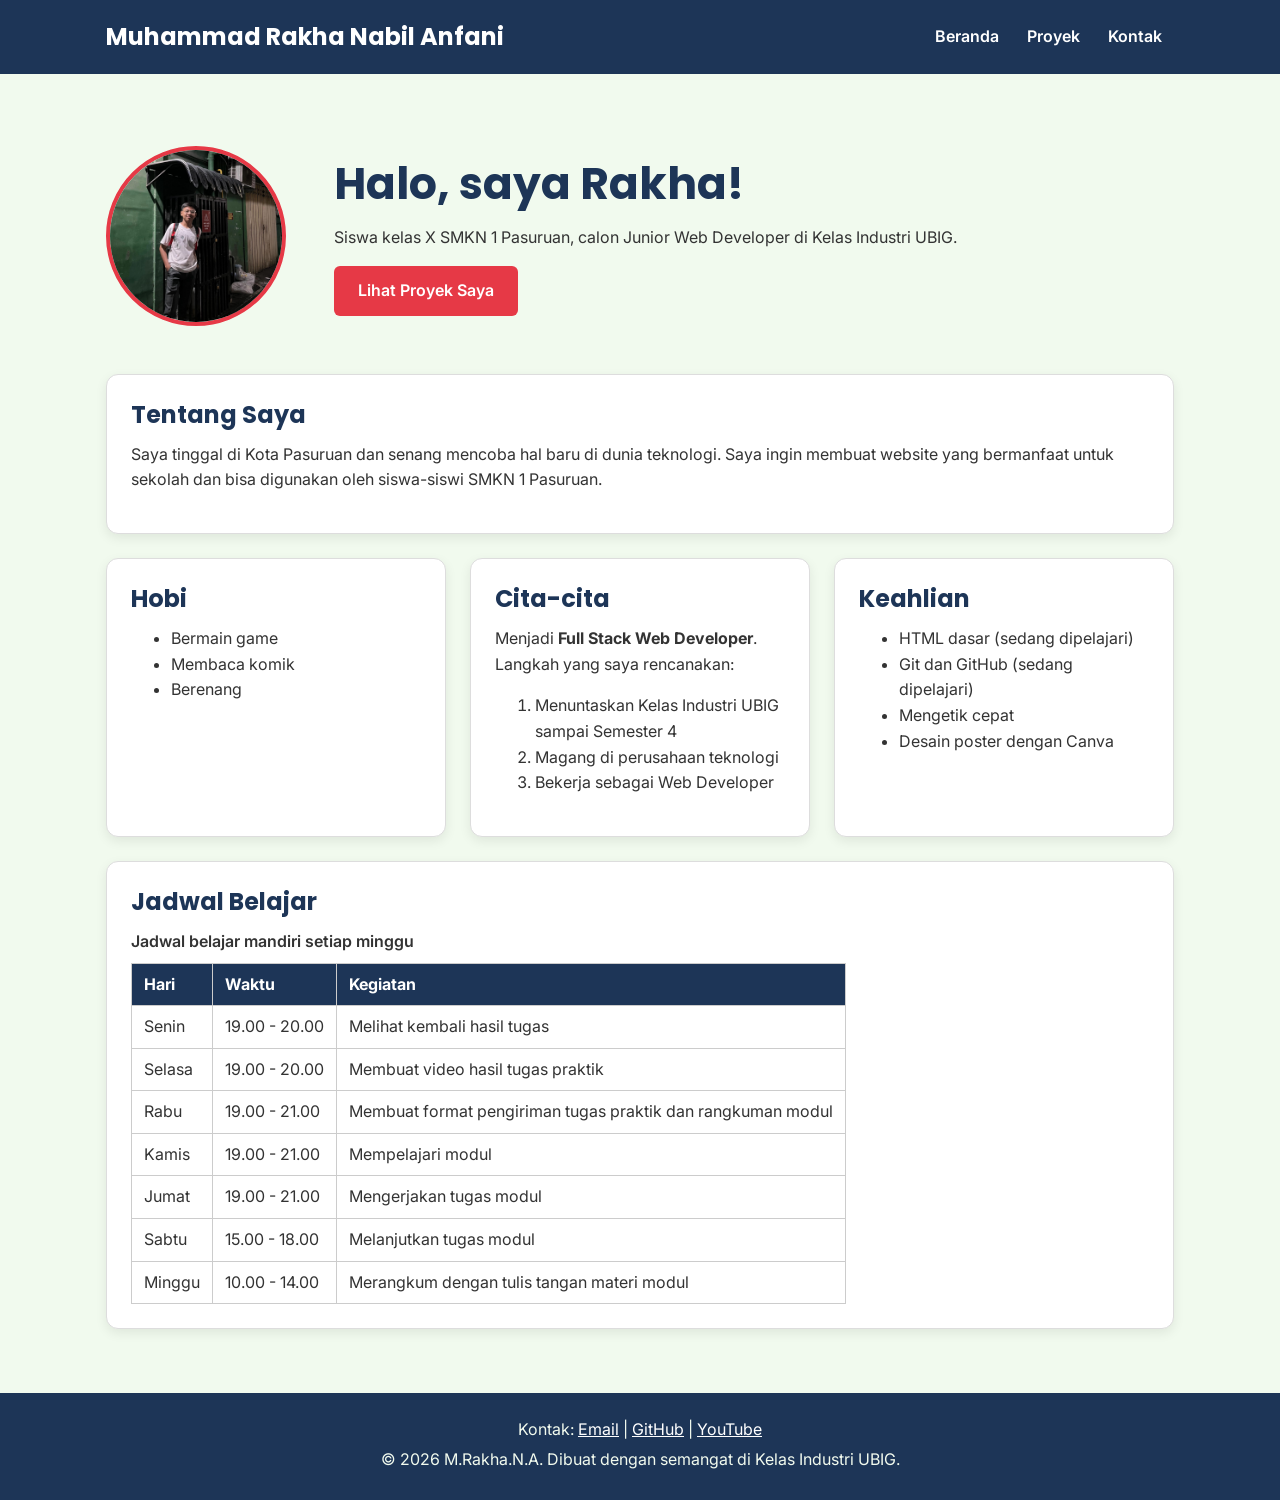
==== index.html @ 08dc4318 "fix: tentang saya" ====
<!DOCTYPE html>
<html lang="id">
<head>
  <meta charset="UTF-8">
  <meta name="viewport" content="width=device-width, initial-scale=1.0">
  <title>Muhammad Rakha Nabil Anfani | Beranda</title>
  <link rel="preconnect" href="https://fonts.googleapis.com">
  <link rel="preconnect" href="https://fonts.gstatic.com" crossorigin>
  <link href="https://fonts.googleapis.com/css2?family=Inter:wght@400;600&family=Poppins:wght@600;700&display=swap" rel="stylesheet">
  <link rel="stylesheet" href="css/style.css">
</head>
<body>
  <header>
    <div class="container navbar">
      <h1>Muhammad Rakha Nabil Anfani</h1>
      <nav class="menu-laptop">
        <ul>
          <li><a href="index.html">Beranda</a></li>
          <li><a href="proyek.html">Proyek</a></li>
          <li><a href="kontak.html">Kontak</a></li>
        </ul>
      </nav>
      <!-- Tantangan: menu ponsel yang bisa dibuka-tutup -->
      <details class="menu-ponsel">
        <summary>Menu</summary>
        <nav>
          <ul>
            <li><a href="index.html">Beranda</a></li>
            <li><a href="proyek.html">Proyek</a></li>
            <li><a href="kontak.html">Kontak</a></li>
          </ul>
        </nav>
      </details>
    </div>
  </header>

  <main>
    <div class="container">
      <section class="hero">
        <img src="img/RkhMlgKtk.png" alt="Foto profil M.Rakha Nabil A." width="180">
        <div>
          <h2>Halo, saya Rakha!</h2>
          <p>Siswa kelas X SMKN 1 Pasuruan, calon Junior Web Developer di Kelas Industri UBIG.</p>
          <a href="proyek.html" class="tombol">Lihat Proyek Saya</a>
        </div>
      </section>

      <section class="kartu">
        <h2>Tentang Saya</h2>
        <p>Saya tinggal di Kota Pasuruan dan senang mencoba hal baru di dunia teknologi. Saya ingin membuat website yang bermanfaat untuk sekolah dan bisa digunakan oleh siswa-siswi SMKN 1 Pasuruan.</p>
      </section>

      <div class="daftar-kartu">
        <section class="kartu">
          <h2>Hobi</h2>
          <ul>
            <li>Bermain game</li>
            <li>Membaca komik</li>
            <li>Berenang</li>
          </ul>
        </section>

        <section class="kartu">
          <h2>Cita-cita</h2>
          <p>Menjadi <strong>Full Stack Web Developer</strong>. Langkah yang saya rencanakan:</p>
          <ol>
            <li>Menuntaskan Kelas Industri UBIG sampai Semester 4</li>
            <li>Magang di perusahaan teknologi</li>
            <li>Bekerja sebagai Web Developer</li>
          </ol>
        </section>

        <section class="kartu">
          <h2>Keahlian</h2>
          <ul>
            <li>HTML dasar (sedang dipelajari)</li>
            <li>Git dan GitHub (sedang dipelajari)</li>
            <li>Mengetik cepat</li>
            <li>Desain poster dengan Canva</li>
          </ul>
        </section>
      </div>

      <section class="kartu">
        <h2>Jadwal Belajar</h2>
        <table>
          <caption>Jadwal belajar mandiri setiap minggu</caption>
          <thead>
            <tr>
              <th>Hari</th>
              <th>Waktu</th>
              <th>Kegiatan</th>
            </tr>
          </thead>
          <tbody>
             <tr>
              <td>Senin</td>
              <td>19.00 - 20.00</td>
              <td>Melihat kembali hasil tugas</td>
            </tr>
            <tr>
              <td>Selasa</td>
              <td>19.00 - 20.00</td>
              <td>Membuat video hasil tugas praktik</td>
            </tr>
            <tr>
              <td>Rabu</td>
              <td>19.00 - 21.00</td>
              <td>Membuat format pengiriman tugas praktik dan rangkuman modul</td>
            </tr>
            <tr>
              <td>Kamis</td>
              <td>19.00 - 21.00</td>
              <td>Mempelajari modul</td>
            </tr>
            <tr>
              <td>Jumat</td>
              <td>19.00 - 21.00</td>
              <td>Mengerjakan tugas modul</td>
            </tr>
            <tr>
              <td>Sabtu</td>
              <td>15.00 - 18.00</td>
              <td>Melanjutkan tugas modul</td>
            </tr>
            <tr>
              <td>Minggu</td>
              <td>10.00 - 14.00</td>
              <td>Merangkum dengan tulis tangan materi modul </td>
            </tr>
          </tbody>
        </table>
      </section>
    </div>
  </main>

  <footer>
    <p>Kontak: <a href="mailto:M.Rakha.Nabil.A@gmail.com">Email</a> |
      <a href="https://github.com/Rakhaa01" target="_blank">GitHub</a> |
      <a href="https://www.youtube.com/@M.Rakha0" target="_blank">YouTube</a></p>
    <p>&copy; 2026 M.Rakha.N.A. Dibuat dengan semangat di Kelas Industri UBIG.</p>
  </footer>
</body>
</html>
---- css/style.css ----
/* Gaya portofolio Andi Pratama
   Palet: #1D3557 (utama), #E63946 (aksen), #F1FAEE (latar)
   Huruf: Poppins (judul), Inter (isi)
   Tata letak: mobile first, titik ubah 768px (tablet) dan 1024px (laptop) */

/* 1. Reset */
* {
  box-sizing: border-box;
  margin: 0;
}

img {
  max-width: 100%;
  height: auto;
}

/* 2. Dasar halaman: warna dan huruf */
body {
  font-family: "Inter", Arial, sans-serif;
  font-size: 1rem;
  line-height: 1.6;
  color: #333333;
  background-color: #F1FAEE;
}

h1, h2, h3 {
  font-family: "Poppins", Arial, sans-serif;
  color: #1D3557;
  line-height: 1.3;
}

h2 {
  margin-bottom: 0.75rem;
}

p, ul, ol {
  margin-bottom: 1rem;
}

a {
  color: #E63946;
}

/* 3. Wadah, header, dan menu */
.container {
  max-width: 1100px;
  margin: 0 auto;
  padding: 0 1rem;
}

header {
  background-color: #1D3557;
  color: #FFFFFF;
  padding: 1rem 0;
}

header h1 {
  color: #FFFFFF;
  font-size: 1.5rem;
}

.navbar {
  display: flex;
  flex-wrap: wrap;
  justify-content: space-between;
  align-items: center;
  gap: 0.5rem;
}

nav ul {
  display: flex;
  gap: 0.25rem;
  padding: 0;
  margin: 0;
  list-style: none;
}

nav a {
  display: inline-block;
  padding: 0.5rem 0.75rem;
  border-radius: 6px;
  color: #FFFFFF;
  font-weight: 600;
  text-decoration: none;
}

/* Tantangan: menu ponsel buka-tutup dengan details */
.menu-laptop {
  display: none;
}

.menu-ponsel summary {
  padding: 0.5rem 0.75rem;
  border: 1px solid #FFFFFF;
  border-radius: 6px;
  font-weight: 600;
  cursor: pointer;
}

.menu-ponsel ul {
  flex-direction: column;
  margin-top: 0.5rem;
}

/* 4. Isi utama, hero, dan kartu */
main {
  padding: 1.5rem 0;
}

.hero {
  display: flex;
  flex-direction: column;
  align-items: center;
  gap: 1.5rem;
  padding: 1rem 0 2rem;
  text-align: center;
}

.hero img {
  border: 4px solid #E63946;
  border-radius: 50%;
}

.hero h2 {
  font-size: 2rem;
}

.tombol {
  display: inline-block;
  padding: 0.75rem 1.5rem;
  border-radius: 6px;
  background-color: #E63946;
  color: #FFFFFF;
  font-weight: 600;
  text-decoration: none;
}

.kartu {
  background-color: #FFFFFF;
  padding: 1rem;
  margin-bottom: 1.5rem;
  border: 1px solid #DDDDDD;
  border-radius: 12px;
  box-shadow: 0 4px 12px rgba(0, 0, 0, 0.08);
}

.daftar-kartu {
  display: flex;
  flex-wrap: wrap;
  gap: 1.5rem;
  margin-bottom: 1.5rem;
}

.daftar-kartu .kartu {
  flex: 1 1 280px;
  margin-bottom: 0;
}

article img {
  border-radius: 8px;
  border: 1px solid #DDDDDD;
}

/* 5. Tabel */
table {
  border-collapse: collapse;
}

caption {
  font-weight: 600;
  text-align: left;
  margin-bottom: 0.5rem;
}

th, td {
  border: 1px solid #CCCCCC;
  padding: 0.5rem 0.75rem;
  text-align: left;
}

th {
  background-color: #1D3557;
  color: #FFFFFF;
}

/* 6. Form */
label {
  font-weight: 600;
}

input, select, textarea {
  width: 100%;
  max-width: 22rem;
  padding: 0.6rem;
  margin-top: 0.25rem;
  border: 1px solid #CCCCCC;
  border-radius: 6px;
  font-family: inherit;
  font-size: 1rem;
}

button {
  padding: 0.75rem 1.5rem;
  border: none;
  border-radius: 6px;
  background-color: #E63946;
  color: #FFFFFF;
  font-family: inherit;
  font-size: 1rem;
  font-weight: 600;
  cursor: pointer;
}

/* 7. Footer */
footer {
  background-color: #1D3557;
  color: #F1FAEE;
  text-align: center;
  padding: 1.5rem;
}

footer p {
  margin-bottom: 0.25rem;
}

footer a {
  color: #FFFFFF;
}

/* 8. Tablet: lebar layar 768px ke atas */
@media (min-width: 768px) {
  .menu-laptop {
    display: block;
  }

  .menu-ponsel {
    display: none;
  }

  .hero {
    flex-direction: row;
    padding: 2rem 0 3rem;
    text-align: left;
  }

  .kartu {
    padding: 1.5rem;
  }
}

/* 9. Laptop: lebar layar 1024px ke atas */
@media (min-width: 1024px) {
  main {
    padding: 2.5rem 0;
  }

  .hero {
    gap: 3rem;
  }

  .hero h2 {
    font-size: 2.75rem;
  }
}
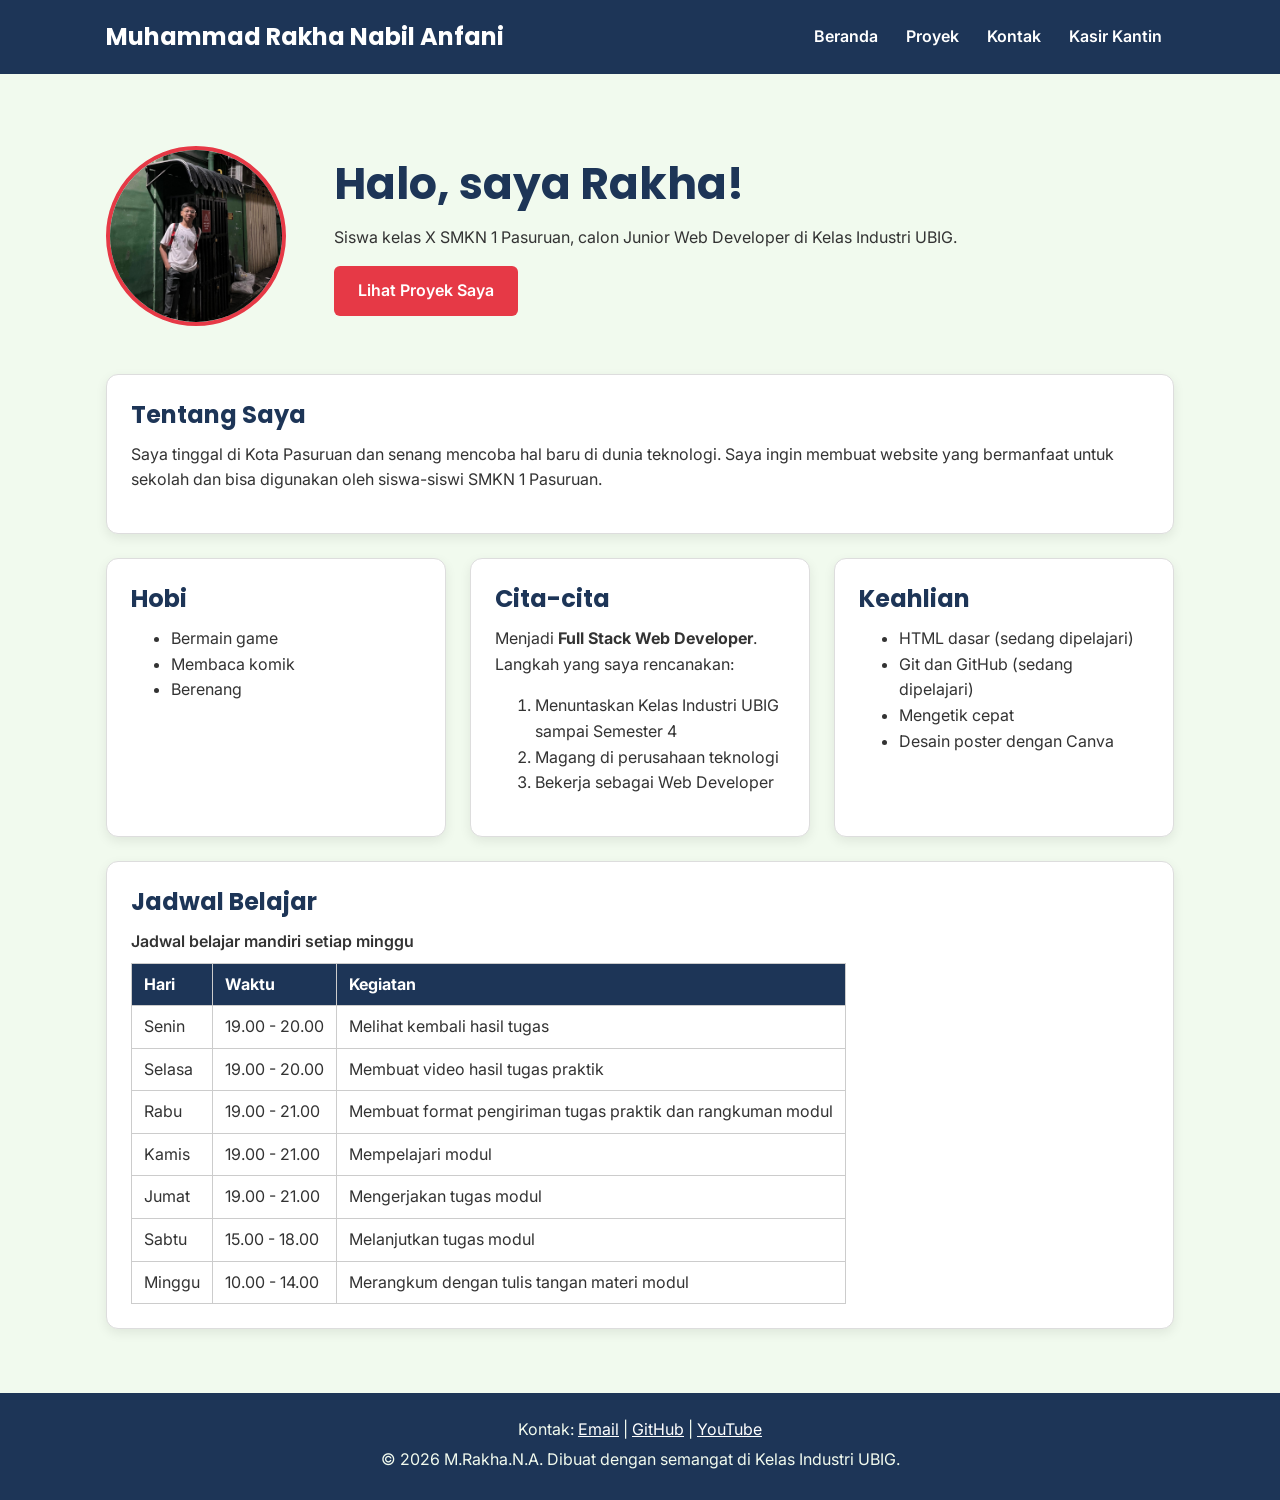
==== commit 204d2205: "feat: link ke Kasir Kantin" ====
--- a/index.html
+++ b/index.html
@@ -4,10 +4,13 @@
   <meta charset="UTF-8">
   <meta name="viewport" content="width=device-width, initial-scale=1.0">
   <title>Muhammad Rakha Nabil Anfani | Beranda</title>
+  <link rel="icon" href="img/RkhMlgKtk.png">
   <link rel="preconnect" href="https://fonts.googleapis.com">
   <link rel="preconnect" href="https://fonts.gstatic.com" crossorigin>
   <link href="https://fonts.googleapis.com/css2?family=Inter:wght@400;600&family=Poppins:wght@600;700&display=swap" rel="stylesheet">
   <link rel="stylesheet" href="css/style.css">
+  <script src="js/latihan.js" defer></script>
+  <script src="js/logika.js" defer></script>
 </head>
 <body>
   <header>
@@ -18,6 +21,7 @@
           <li><a href="index.html">Beranda</a></li>
           <li><a href="proyek.html">Proyek</a></li>
           <li><a href="kontak.html">Kontak</a></li>
+          <li><a href="kasirKantinSMKN1Pasuruan.html">Kasir Kantin</a></li>
         </ul>
       </nav>
       <!-- Tantangan: menu ponsel yang bisa dibuka-tutup -->
@@ -28,6 +32,7 @@
             <li><a href="index.html">Beranda</a></li>
             <li><a href="proyek.html">Proyek</a></li>
             <li><a href="kontak.html">Kontak</a></li>
+            <li><a href="kasirKantinSMKN1Pasuruan.html">Kasir Kantin</a></li>
           </ul>
         </nav>
       </details>
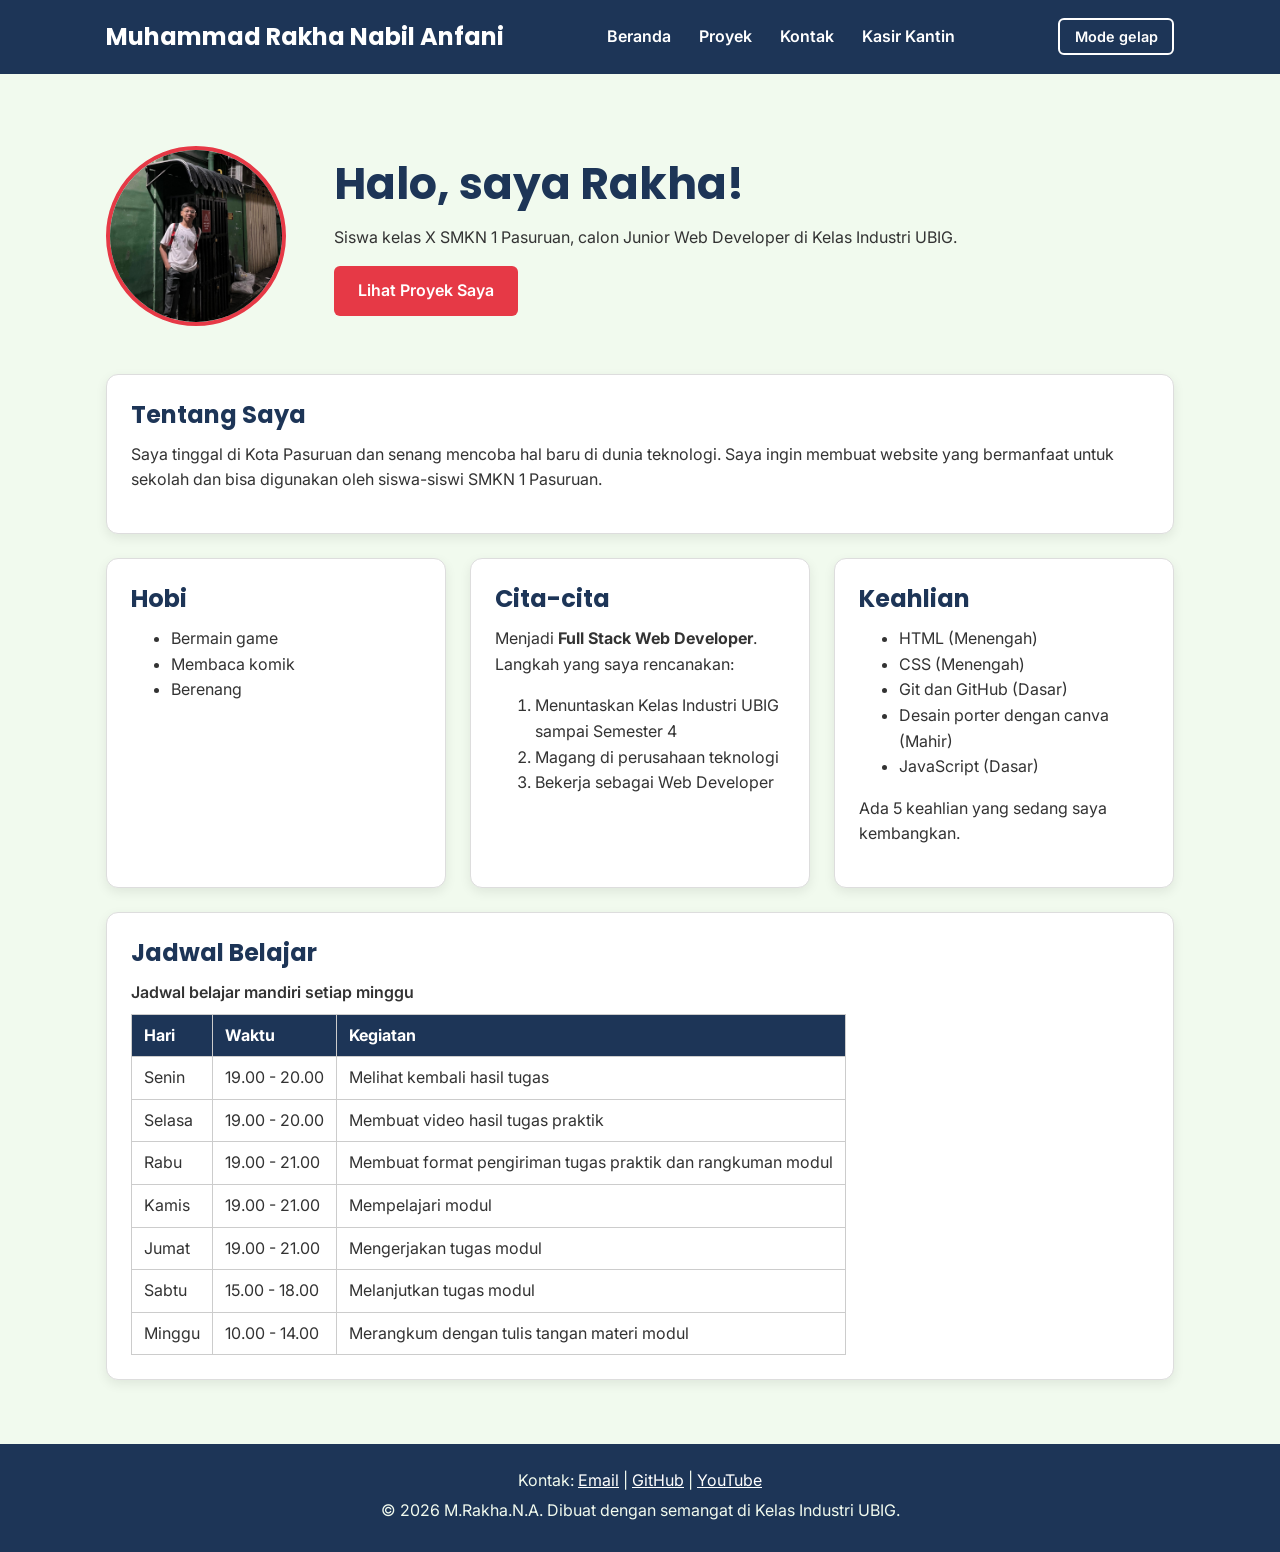
==== commit 72a12346: "feat: menambah fitur mode gelap" ====
--- a/index.html
+++ b/index.html
@@ -9,8 +9,7 @@
   <link rel="preconnect" href="https://fonts.gstatic.com" crossorigin>
   <link href="https://fonts.googleapis.com/css2?family=Inter:wght@400;600&family=Poppins:wght@600;700&display=swap" rel="stylesheet">
   <link rel="stylesheet" href="css/style.css">
-  <script src="js/latihan.js" defer></script>
-  <script src="js/logika.js" defer></script>
+  <script src="js/main.js" defer></script>
 </head>
 <body>
   <header>
@@ -21,9 +20,10 @@
           <li><a href="index.html">Beranda</a></li>
           <li><a href="proyek.html">Proyek</a></li>
           <li><a href="kontak.html">Kontak</a></li>
-          <li><a href="kasirKantinSMKN1Pasuruan.html">Kasir Kantin</a></li>
+          <li><a href="kasir-kantin/kasirKantinSMKN1Pasuruan.html">Kasir Kantin</a></li>
         </ul>
       </nav>
+      <button type="button" id="tombol-tema" class="tombol-tema">Mode gelap</button>
       <!-- Tantangan: menu ponsel yang bisa dibuka-tutup -->
       <details class="menu-ponsel">
         <summary>Menu</summary>
@@ -32,7 +32,7 @@
             <li><a href="index.html">Beranda</a></li>
             <li><a href="proyek.html">Proyek</a></li>
             <li><a href="kontak.html">Kontak</a></li>
-            <li><a href="kasirKantinSMKN1Pasuruan.html">Kasir Kantin</a></li>
+            <li><a href="kasir-kantin/kasirKantinSMKN1Pasuruan.html">Kasir Kantin</a></li>
           </ul>
         </nav>
       </details>
@@ -77,12 +77,8 @@
 
         <section class="kartu">
           <h2>Keahlian</h2>
-          <ul>
-            <li>HTML dasar (sedang dipelajari)</li>
-            <li>Git dan GitHub (sedang dipelajari)</li>
-            <li>Mengetik cepat</li>
-            <li>Desain poster dengan Canva</li>
-          </ul>
+          <ul id="daftar-skill"></ul>
+          <p id="jumlah-skill"></p>
         </section>
       </div>
 
--- a/css/style.css
+++ b/css/style.css
@@ -262,3 +262,33 @@
     font-size: 2.75rem;
   }
 }
+
+/* 10. Tombol tema, filter, dan label kategori */
+.tombol-tema {
+  padding: 0.5rem 0.9rem;
+  border: 2px solid #FFFFFF;
+  background-color: transparent;
+  font-size: 0.9rem;
+}
+
+:root {
+  --warna-utama: #1D3557;
+  --warna-judul: #1D3557;
+  --warna-aksen: #E63946;
+  --warna-tautan: #E63946;
+  --warna-latar: #F1FAEE;
+  --warna-teks: #333333;
+  --warna-kartu: #FFFFFF;
+  --warna-garis: #DDDDDD;
+}
+
+/* 11. Tema gelap */
+body.gelap {
+  --warna-utama :#0B1526;
+  --warna-judul: #A8DADC;
+  --warna-tautan: #FF8A8A;
+  --warna-latar: #121A24;
+  --warna-teks: #E3E8EE;
+  --warna-kartu: #1C2836;
+  --warna-garis: #34465A;
+}
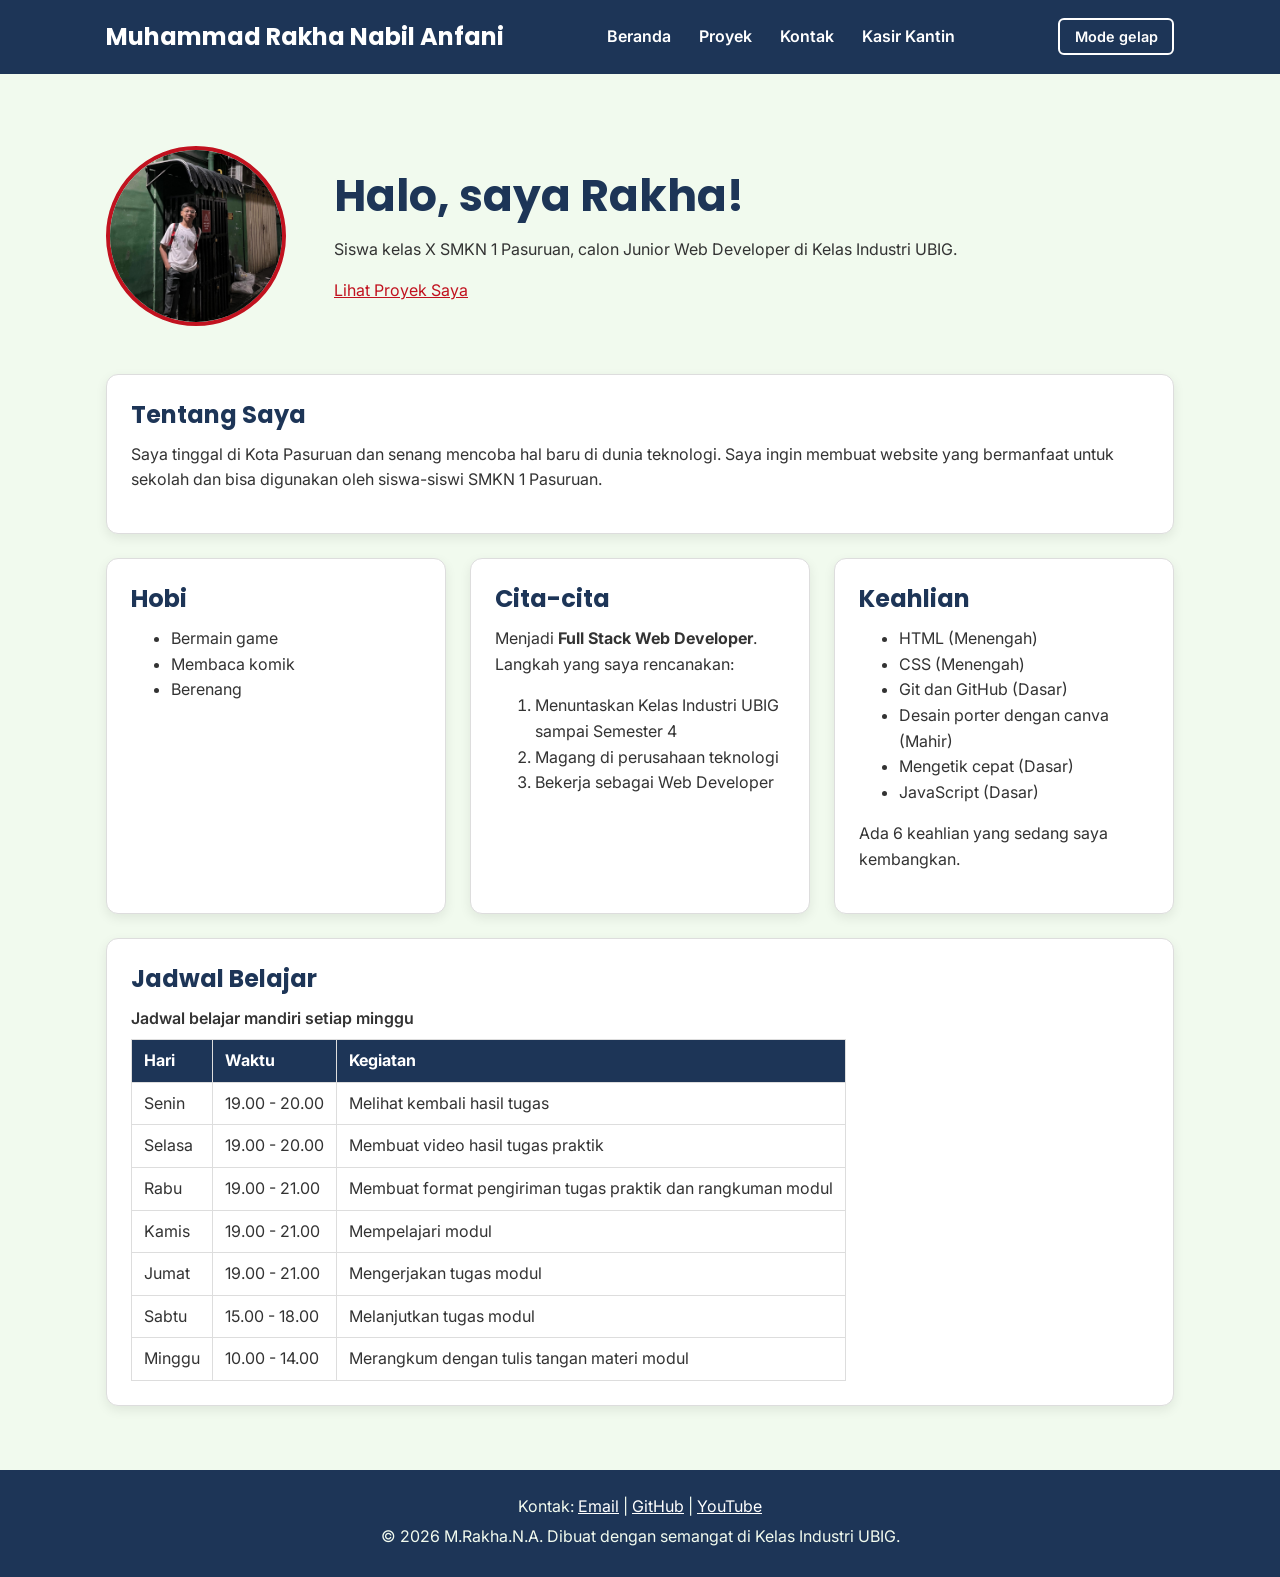
==== commit 4e9572da: "fix: perbaiki kontras, meta description, dan ukuran gambar" ====
--- a/index.html
+++ b/index.html
@@ -3,6 +3,7 @@
 <head>
   <meta charset="UTF-8">
   <meta name="viewport" content="width=device-width, initial-scale=1.0">
+  <meta name="description" content="Portofolio Muhammad Rakha Nabil Anfani, siswa SMK calon Junior Web Developer di Kelas Industri UBIG.">
   <title>Muhammad Rakha Nabil Anfani | Beranda</title>
   <link rel="icon" href="img/RkhMlgKtk.png">
   <link rel="preconnect" href="https://fonts.googleapis.com">
@@ -42,7 +43,7 @@
   <main>
     <div class="container">
       <section class="hero">
-        <img src="img/RkhMlgKtk.png" alt="Foto profil M.Rakha Nabil A." width="180">
+        <img src="img/RkhMlgKtk.png" alt="Foto profil M.Rakha Nabil A." width="180" height="180">
         <div>
           <h2>Halo, saya Rakha!</h2>
           <p>Siswa kelas X SMKN 1 Pasuruan, calon Junior Web Developer di Kelas Industri UBIG.</p>
--- a/css/style.css
+++ b/css/style.css
@@ -15,17 +15,28 @@
 }
 
 /* 2. Dasar halaman: warna dan huruf */
+:root {
+  --warna-utama: #1D3557;
+  --warna-judul: #1D3557;
+  --warna-aksen: #C1121F;
+  --warna-tautan: #C1121F;
+  --warna-latar: #F1FAEE;
+  --warna-teks: #333333;
+  --warna-kartu: #FFFFFF;
+  --warna-garis: #DDDDDD;
+}
+
 body {
   font-family: "Inter", Arial, sans-serif;
   font-size: 1rem;
   line-height: 1.6;
-  color: #333333;
-  background-color: #F1FAEE;
+  color: var(--warna-teks);
+  background-color: var(--warna-latar);
 }
 
 h1, h2, h3 {
   font-family: "Poppins", Arial, sans-serif;
-  color: #1D3557;
+  color: var(--warna-judul);
   line-height: 1.3;
 }
 
@@ -38,7 +49,7 @@
 }
 
 a {
-  color: #E63946;
+  color: var(--warna-tautan);
 }
 
 /* 3. Wadah, header, dan menu */
@@ -49,7 +60,7 @@
 }
 
 header {
-  background-color: #1D3557;
+  background-color: var(--warna-utama);
   color: #FFFFFF;
   padding: 1rem 0;
 }
@@ -117,7 +128,7 @@
 }
 
 .hero img {
-  border: 4px solid #E63946;
+  border: 4px solid var(--warna-aksen);
   border-radius: 50%;
 }
 
@@ -125,21 +136,11 @@
   font-size: 2rem;
 }
 
-.tombol {
-  display: inline-block;
-  padding: 0.75rem 1.5rem;
-  border-radius: 6px;
-  background-color: #E63946;
-  color: #FFFFFF;
-  font-weight: 600;
-  text-decoration: none;
-}
-
 .kartu {
-  background-color: #FFFFFF;
+  background-color: var(--warna-kartu);
   padding: 1rem;
   margin-bottom: 1.5rem;
-  border: 1px solid #DDDDDD;
+  border: 1px solid var(--warna-garis);
   border-radius: 12px;
   box-shadow: 0 4px 12px rgba(0, 0, 0, 0.08);
 }
@@ -158,7 +159,7 @@
 
 article img {
   border-radius: 8px;
-  border: 1px solid #DDDDDD;
+  border: 1px solid var(--warna-garis);
 }
 
 /* 5. Tabel */
@@ -173,13 +174,13 @@
 }
 
 th, td {
-  border: 1px solid #CCCCCC;
+  border: 1px solid var(--warna-garis);
   padding: 0.5rem 0.75rem;
   text-align: left;
 }
 
 th {
-  background-color: #1D3557;
+  background-color: var(--warna-utama);
   color: #FFFFFF;
 }
 
@@ -193,17 +194,19 @@
   max-width: 22rem;
   padding: 0.6rem;
   margin-top: 0.25rem;
-  border: 1px solid #CCCCCC;
+  border: 1px solid var(--warna-garis);
   border-radius: 6px;
   font-family: inherit;
   font-size: 1rem;
+  background-color: var(--warna-kartu);
+  color: var(--warna-teks);
 }
 
 button {
   padding: 0.75rem 1.5rem;
   border: none;
   border-radius: 6px;
-  background-color: #E63946;
+  background-color: var(--warna-aksen);
   color: #FFFFFF;
   font-family: inherit;
   font-size: 1rem;
@@ -211,9 +214,13 @@
   cursor: pointer;
 }
 
+.keterangan {
+  font-size: 0.875rem;
+}
+
 /* 7. Footer */
 footer {
-  background-color: #1D3557;
+  background-color: var(--warna-utama);
   color: #F1FAEE;
   text-align: center;
   padding: 1.5rem;
@@ -271,18 +278,38 @@
   font-size: 0.9rem;
 }
 
-:root {
-  --warna-utama: #1D3557;
-  --warna-judul: #1D3557;
-  --warna-aksen: #E63946;
-  --warna-tautan: #E63946;
-  --warna-latar: #F1FAEE;
-  --warna-teks: #333333;
-  --warna-kartu: #FFFFFF;
-  --warna-garis: #DDDDDD;
-}
-
-/* 11. Tema gelap */
+.filter {
+  display: flex;
+  flex-wrap: wrap;
+  gap: 0.5rem;
+  margin-bottom: 1rem;
+}
+
+.tombol-filter {
+  padding: 0.5rem 1rem;
+  border: 2px solid var(--warna-garis);
+  background-color: var(--warna-kartu);
+  color: var(--warna-judul);
+}
+
+.tombol-filter.aktif {
+  border-color: var(--warna-utama);
+  background-color: var(--warna-utama);
+  color: #FFFFFF;
+}
+
+.label {
+  display: inline-block;
+  padding: 0.1rem 0.6rem;
+  margin-bottom: 0.5rem;
+  border-radius: 999px;
+  background-color: var(--warna-latar);
+  color: var(--warna-judul);
+  font-size: 0.85rem;
+  font-weight: 600;
+}
+
+/* 11. Tema gelap: isi variabelcdiganti saat body memiliki class gelap */
 body.gelap {
   --warna-utama :#0B1526;
   --warna-judul: #A8DADC;
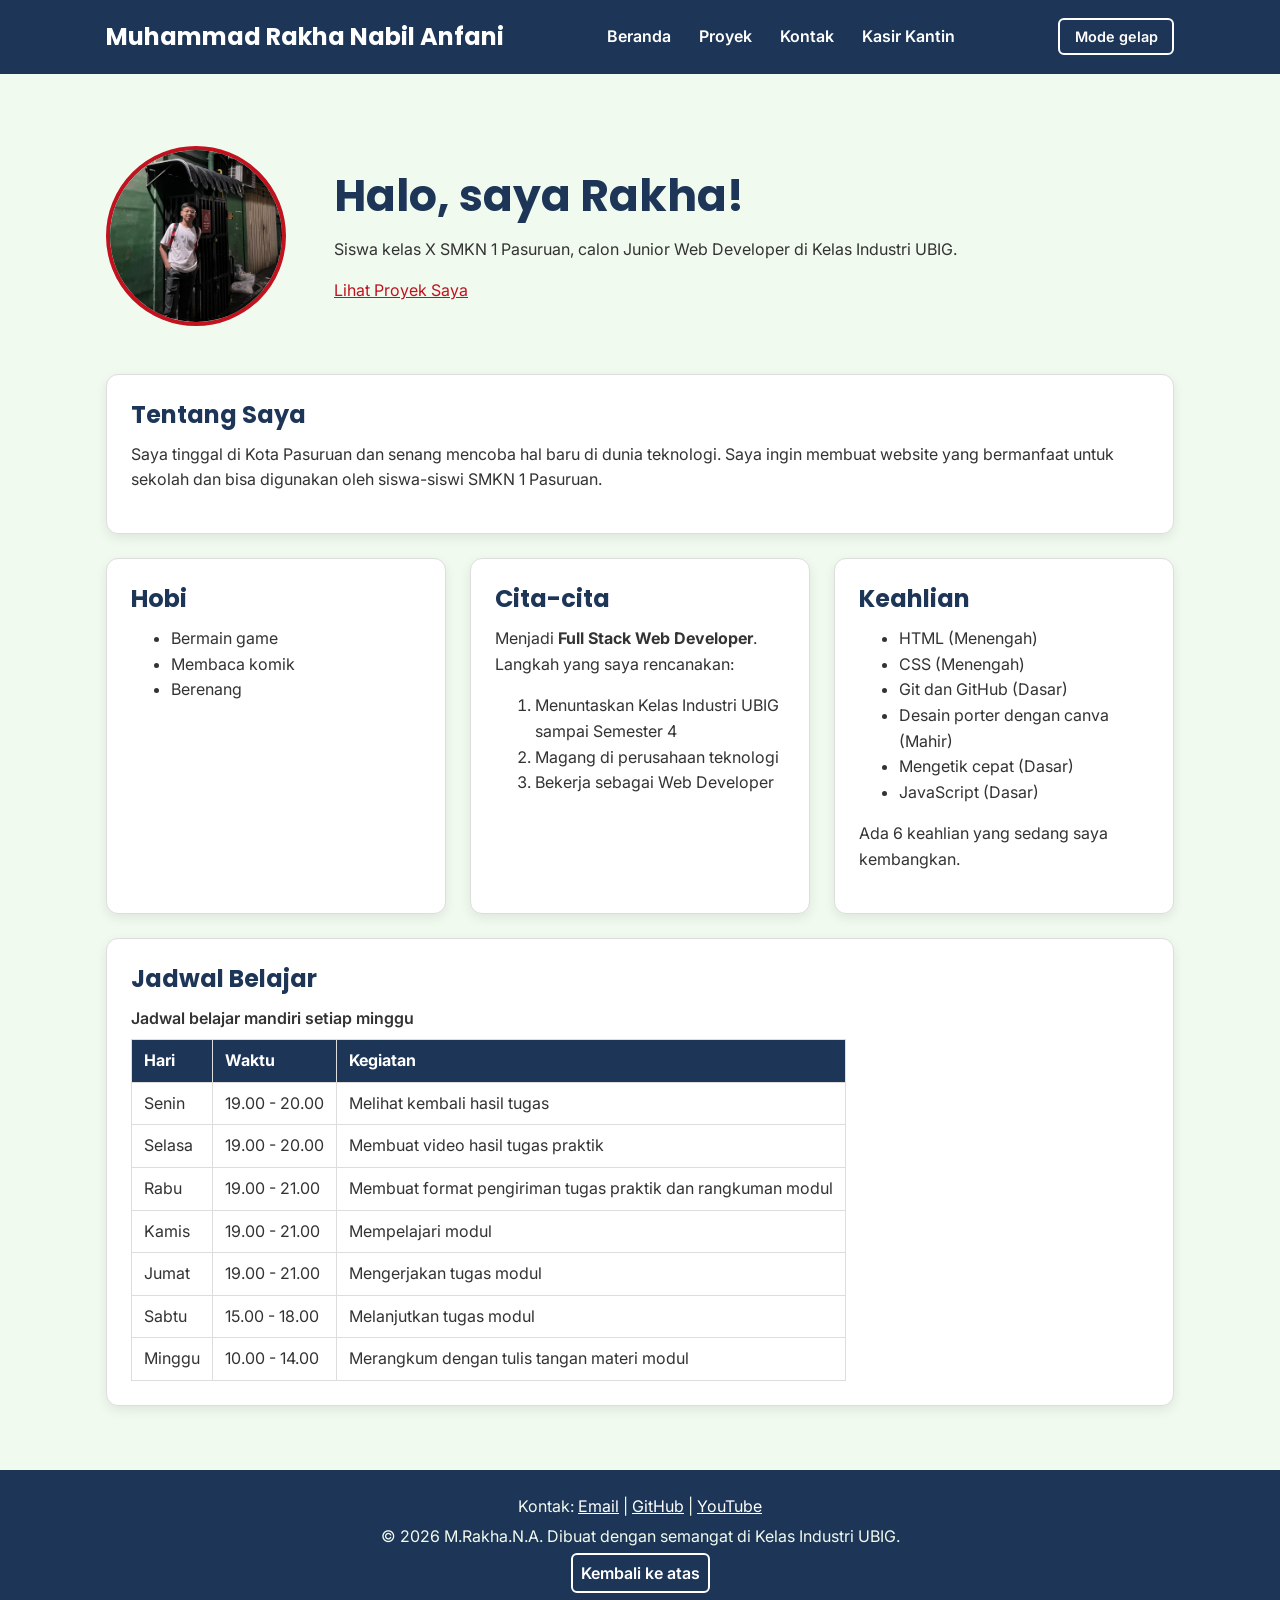
==== commit 463306ff: "feat: gambar tampilan nilai Lighthouse beranda portofolio V2 di README" ====
--- a/index.html
+++ b/index.html
@@ -141,6 +141,7 @@
       <a href="https://github.com/Rakhaa01" target="_blank">GitHub</a> |
       <a href="https://www.youtube.com/@M.Rakha0" target="_blank">YouTube</a></p>
     <p>&copy; 2026 M.Rakha.N.A. Dibuat dengan semangat di Kelas Industri UBIG.</p>
+    <button type="button" id="tombol-atas" class="tombol-atas">Kembali ke atas</button>
   </footer>
 </body>
 </html>
--- a/css/style.css
+++ b/css/style.css
@@ -155,6 +155,10 @@
 .daftar-kartu .kartu {
   flex: 1 1 280px;
   margin-bottom: 0;
+}
+
+#daftar-proyek {
+  min-height: 30rem;
 }
 
 article img {
@@ -318,4 +322,11 @@
   --warna-teks: #E3E8EE;
   --warna-kartu: #1C2836;
   --warna-garis: #34465A;
+}
+
+/* 12. Tombol kembali ke atas halaman */
+.tombol-atas {
+  background-color: transparent;
+  border: 2px solid white;
+  padding: 0.5rem;
 }
